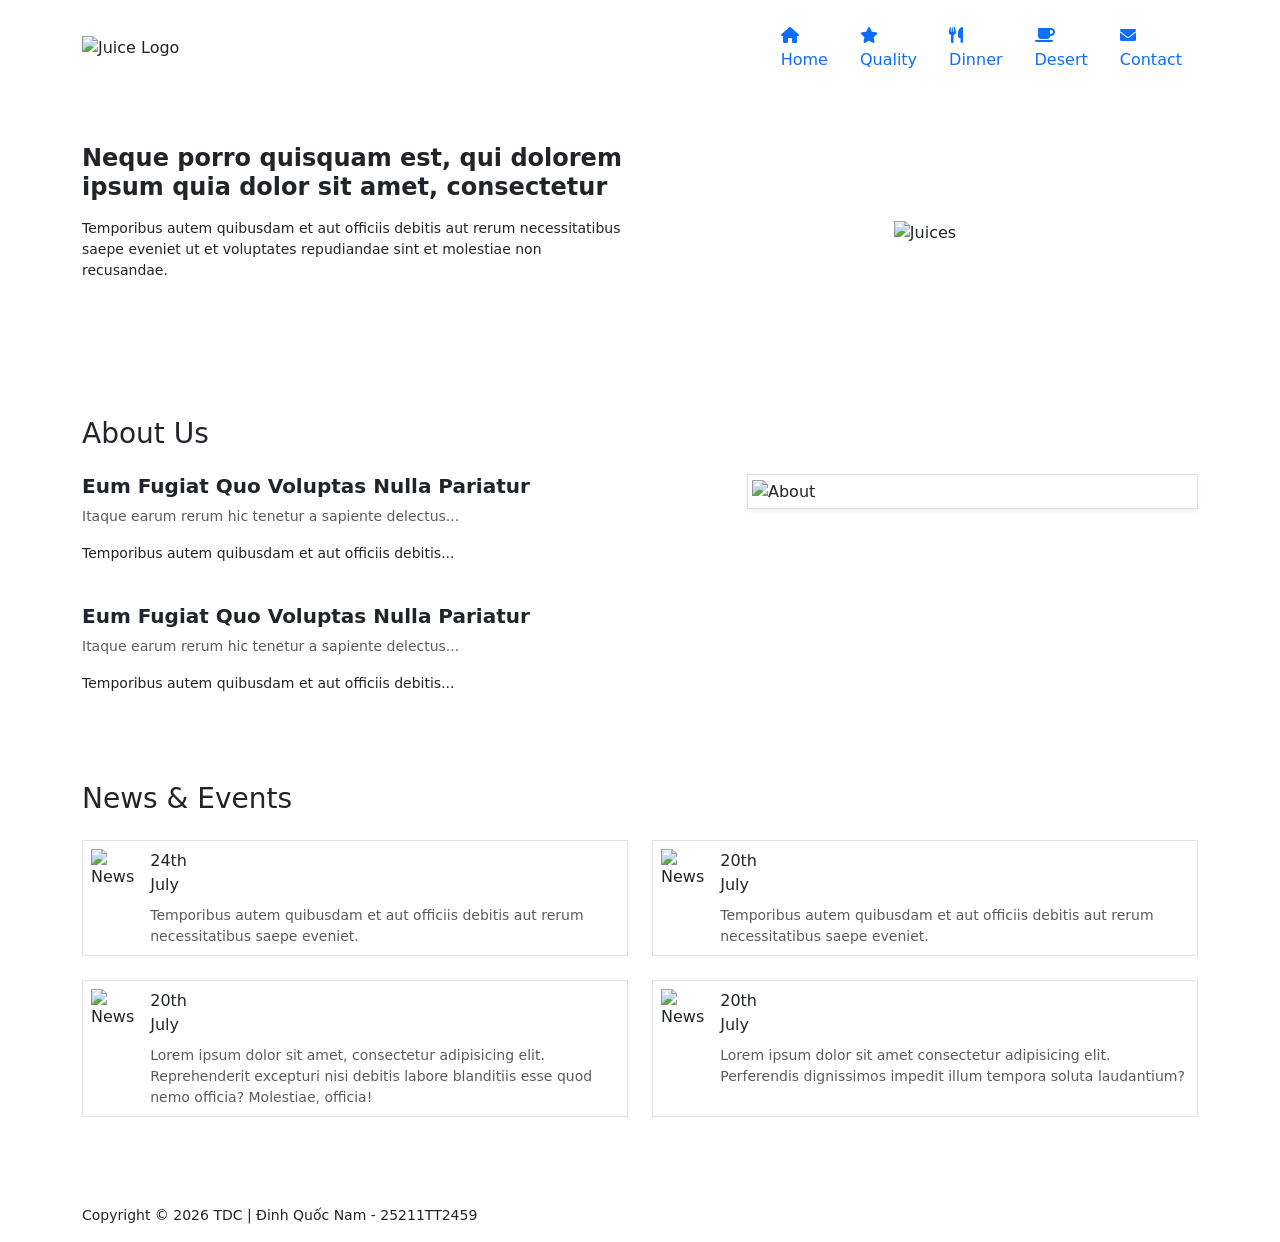
==== index.html @ fec9f252 "Add files via upload" ====
<!DOCTYPE html>
<html lang="vi">
<head>
    <meta charset="UTF-8">
    <meta name="viewport" content="width=device-width, initial-scale=1.0">
    <title>Juice Website Fixed</title>
    <link href="https://cdn.jsdelivr.net/npm/bootstrap@5.3.0/dist/css/bootstrap.min.css" rel="stylesheet">
    <link rel="stylesheet" href="https://cdnjs.cloudflare.com/ajax/libs/font-awesome/6.0.0/css/all.min.css">
    <link rel="stylesheet" href="public/css/demo.css">
</head>
<body>

    <header class="py-3">
        <div class="container d-flex justify-content-between align-items-center">
            <img src="public/images/logo.png" alt="Juice Logo" class="logo-img">
            
            <nav class="d-none d-md-block">
                <ul class="nav">
                    <li class="nav-item"><a href="#" class="nav-link nav-box active"><i class="fas fa-home"></i><br>Home</a></li>
                    <li class="nav-item"><a href="#" class="nav-link nav-box"><i class="fas fa-star"></i><br>Quality</a></li>
                    <li class="nav-item"><a href="#" class="nav-link nav-box"><i class="fas fa-utensils"></i><br>Dinner</a></li>
                    <li class="nav-item"><a href="#" class="nav-link nav-box"><i class="fas fa-coffee"></i><br>Desert</a></li>
                    <li class="nav-item"><a href="#" class="nav-link nav-box"><i class="fas fa-envelope"></i><br>Contact</a></li>
                </ul>
            </nav>
            <button class="navbar-toggler d-md-none border p-2">
                <span class="navbar-toggler-icon"></span>
            </button>
        </div>
    </header>

    <section class="hero-section py-5">
        <div class="container">
            <div class="row align-items-center justify-content-center">
                <div class="col-12 col-lg-6 mb-4">
                    <div class="hero-white-card">
                        <h2 class="orange-text fw-bold h4">Neque porro quisquam est, qui dolorem ipsum quia dolor sit amet, consectetur</h2>
                        <p class="text-dark small mt-3">Temporibus autem quibusdam et aut officiis debitis aut rerum necessitatibus saepe eveniet ut et voluptates repudiandae sint et molestiae non recusandae.</p>
                    </div>
                </div>
                <div class="col-12 col-lg-6 text-center">
                    <img src="public/images/banner.png" alt="Juices" class="img-fluid hero-img-main">
                </div>
            </div>
        </div>
    </section>

    <section class="container py-5">
        <h3 class="section-title mb-4">About Us</h3>
        <div class="row g-4">
            <div class="col-12 col-md-7">
                <div class="about-content">
                    <h5 class="fw-bold">Eum Fugiat Quo Voluptas Nulla Pariatur</h5>
                    <p class="small text-muted">Itaque earum rerum hic tenetur a sapiente delectus...</p>
                    <p class="small orange-text">Temporibus autem quibusdam et aut officiis debitis...</p>
                    <br>
                    <h5 class="fw-bold">Eum Fugiat Quo Voluptas Nulla Pariatur</h5>
                    <p class="small text-muted">Itaque earum rerum hic tenetur a sapiente delectus...</p>
                    <p class="small orange-text">Temporibus autem quibusdam et aut officiis debitis...</p>
                </div>
            </div>
            <div class="col-12 col-md-5">
                <div class="border p-1 bg-white shadow-sm">
                    <img src="public/images/1.jpg" class="img-fluid w-100" alt="About">
                </div>
            </div>
        </div>
    </section>

   <section class="container py-4">
        <h3 class="section-title mb-4">News & Events</h3>
        <div class="row g-4">
            <div class="col-12 col-md-6">
                <div class="news-card d-flex border p-2 h-100">
                    <img src="public/images/8.jpg" class="news-thumb me-3" alt="News">
                    <div>
                        <div class="date-badge">24th <br> July</div>
                        <p class="small text-muted mt-2 mb-0">Temporibus autem quibusdam et aut officiis debitis aut rerum necessitatibus saepe eveniet.</p>
                    </div>
                </div>
            </div>
            <div class="col-12 col-md-6">
                <div class="news-card d-flex border p-2 h-100">
                    <img src="public/images/9.jpg" class="news-thumb me-3" alt="News">
                    <div>
                        <div class="date-badge">20th <br> July</div>
                        <p class="small text-muted mt-2 mb-0">Temporibus autem quibusdam et aut officiis debitis aut rerum necessitatibus saepe eveniet.</p>
                    </div>
                </div>
            </div>
             <div class="col-12 col-md-6">
                <div class="news-card d-flex border p-2 h-100">
                    <img src="public/images/10.jpg" class="news-thumb me-3" alt="News">
                    <div>
                        <div class="date-badge">20th <br> July</div>
                        <p class="small text-muted mt-2 mb-0">Lorem ipsum dolor sit amet, consectetur adipisicing elit. Reprehenderit excepturi nisi debitis labore blanditiis esse quod nemo officia? Molestiae, officia!</p>
                    </div>
                </div>
            </div>
             <div class="col-12 col-md-6">
                <div class="news-card d-flex border p-2 h-100">
                    <img src="public/images/7.jpg" class="news-thumb me-3" alt="News">
                    <div>
                        <div class="date-badge">20th <br> July</div>
                        <p class="small text-muted mt-2 mb-0">Lorem ipsum dolor sit amet consectetur adipisicing elit. Perferendis dignissimos impedit illum tempora soluta laudantium?</p>
                    </div>
                </div>
            </div>
        </div>
    </section>

    <footer class="footer-custom mt-5">
        <div class="container py-3">
            <p class="m-0 small">Copyright © 2026 TDC | Đinh Quốc Nam  - 25211TT2459</p>
        </div>
    </footer>

</body>
</html>
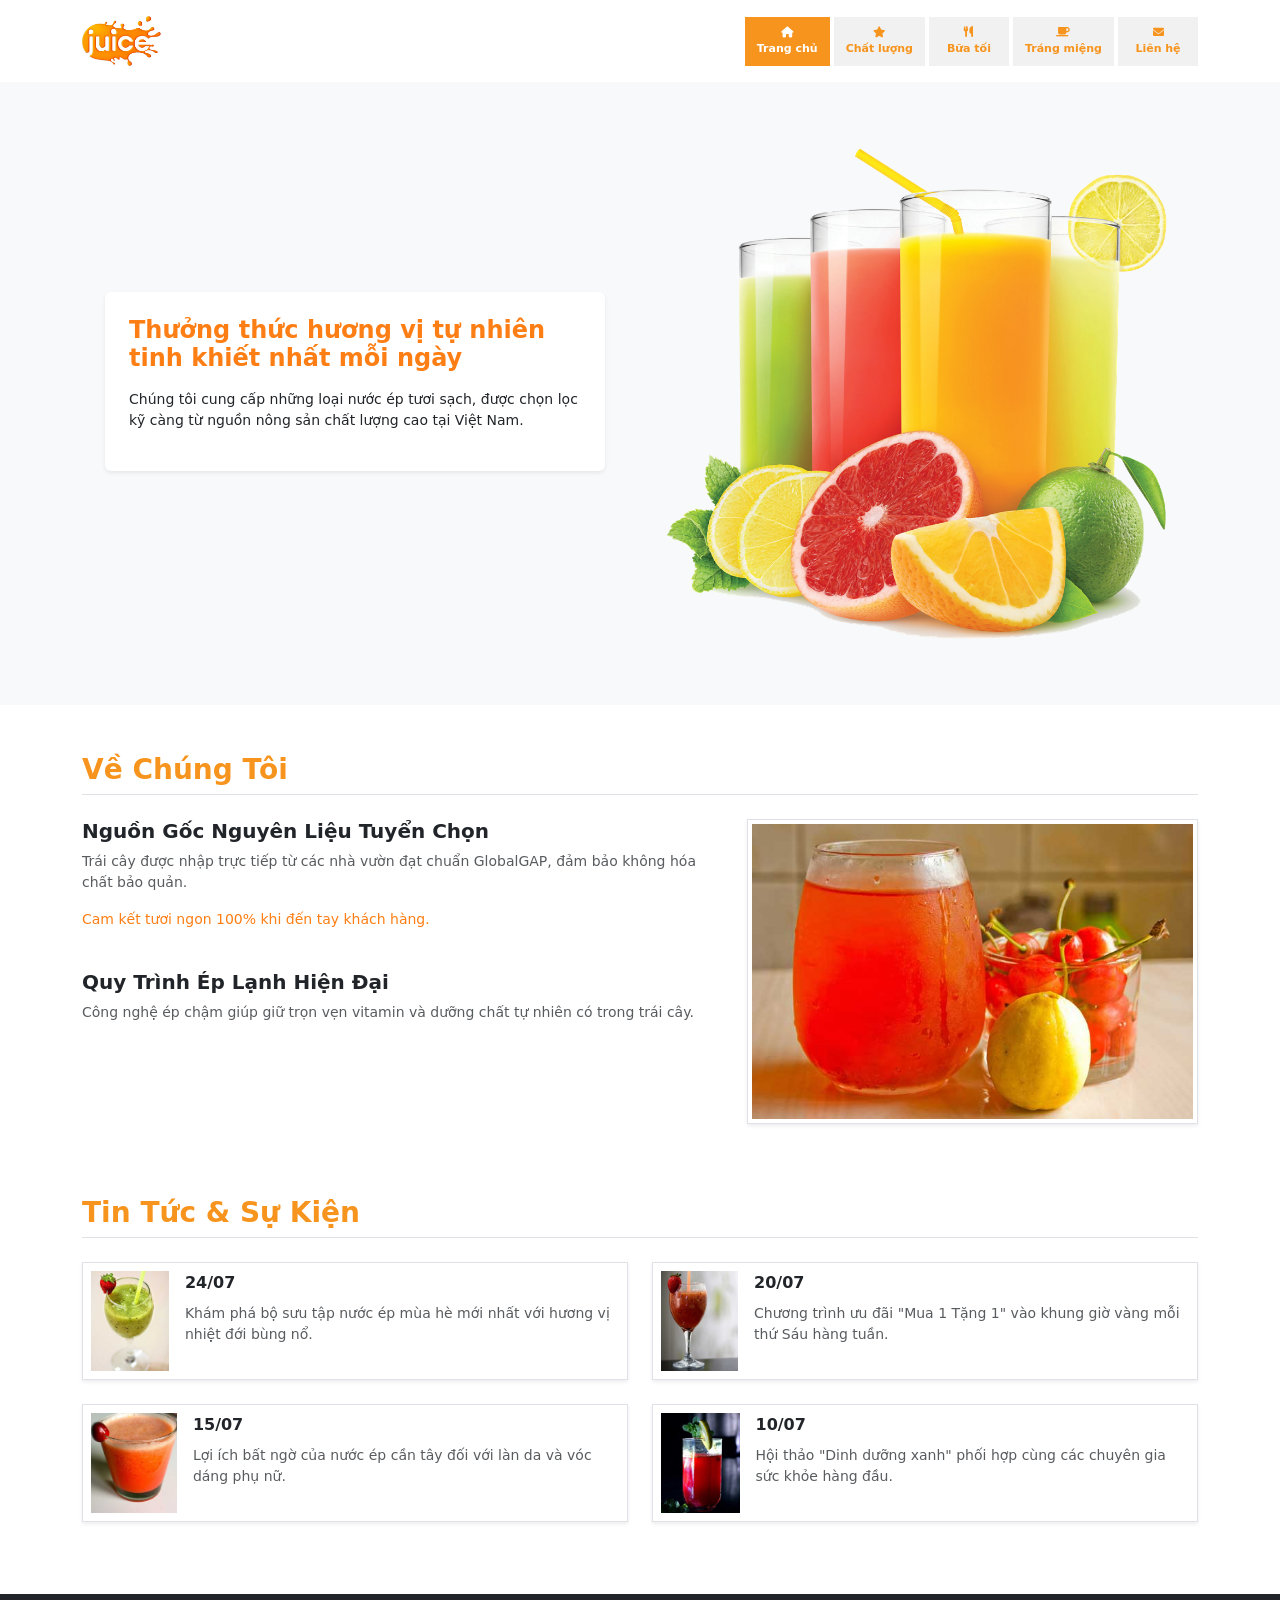
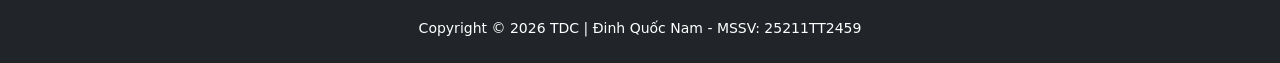
==== commit e9a66189: "Update index.html" ====
--- a/index.html
+++ b/index.html
@@ -3,24 +3,27 @@
 <head>
     <meta charset="UTF-8">
     <meta name="viewport" content="width=device-width, initial-scale=1.0">
-    <title>Juice Website Fixed</title>
+    <title>Juice Website - Đinh Quốc Nam</title>
+    <!-- Link CSS từ CDN và file cá nhân -->
     <link href="https://cdn.jsdelivr.net/npm/bootstrap@5.3.0/dist/css/bootstrap.min.css" rel="stylesheet">
     <link rel="stylesheet" href="https://cdnjs.cloudflare.com/ajax/libs/font-awesome/6.0.0/css/all.min.css">
-    <link rel="stylesheet" href="public/css/demo.css">
+    <!-- Đã sửa: Gọi trực tiếp demo.css vì file nằm ở thư mục gốc -->
+    <link rel="stylesheet" href="demo.css">
 </head>
 <body>
 
     <header class="py-3">
         <div class="container d-flex justify-content-between align-items-center">
-            <img src="public/images/logo.png" alt="Juice Logo" class="logo-img">
+            <!-- Đã sửa: Đường dẫn logo.png -->
+            <img src="logo.png" alt="Juice Logo" class="logo-img" style="max-height: 50px;">
             
             <nav class="d-none d-md-block">
                 <ul class="nav">
-                    <li class="nav-item"><a href="#" class="nav-link nav-box active"><i class="fas fa-home"></i><br>Home</a></li>
-                    <li class="nav-item"><a href="#" class="nav-link nav-box"><i class="fas fa-star"></i><br>Quality</a></li>
-                    <li class="nav-item"><a href="#" class="nav-link nav-box"><i class="fas fa-utensils"></i><br>Dinner</a></li>
-                    <li class="nav-item"><a href="#" class="nav-link nav-box"><i class="fas fa-coffee"></i><br>Desert</a></li>
-                    <li class="nav-item"><a href="#" class="nav-link nav-box"><i class="fas fa-envelope"></i><br>Contact</a></li>
+                    <li class="nav-item"><a href="#" class="nav-link nav-box active"><i class="fas fa-home"></i><br>Trang chủ</a></li>
+                    <li class="nav-item"><a href="#" class="nav-link nav-box"><i class="fas fa-star"></i><br>Chất lượng</a></li>
+                    <li class="nav-item"><a href="#" class="nav-link nav-box"><i class="fas fa-utensils"></i><br>Bữa tối</a></li>
+                    <li class="nav-item"><a href="#" class="nav-link nav-box"><i class="fas fa-coffee"></i><br>Tráng miệng</a></li>
+                    <li class="nav-item"><a href="#" class="nav-link nav-box"><i class="fas fa-envelope"></i><br>Liên hệ</a></li>
                 </ul>
             </nav>
             <button class="navbar-toggler d-md-none border p-2">
@@ -29,91 +32,96 @@
         </div>
     </header>
 
-    <section class="hero-section py-5">
+    <section class="hero-section py-5" style="background-color: #f8f9fa;">
         <div class="container">
             <div class="row align-items-center justify-content-center">
                 <div class="col-12 col-lg-6 mb-4">
-                    <div class="hero-white-card">
-                        <h2 class="orange-text fw-bold h4">Neque porro quisquam est, qui dolorem ipsum quia dolor sit amet, consectetur</h2>
-                        <p class="text-dark small mt-3">Temporibus autem quibusdam et aut officiis debitis aut rerum necessitatibus saepe eveniet ut et voluptates repudiandae sint et molestiae non recusandae.</p>
+                    <div class="hero-white-card p-4 shadow-sm bg-white rounded">
+                        <h2 class="orange-text fw-bold h4" style="color: #fd7e14;">Thưởng thức hương vị tự nhiên tinh khiết nhất mỗi ngày</h2>
+                        <p class="text-dark small mt-3">Chúng tôi cung cấp những loại nước ép tươi sạch, được chọn lọc kỹ càng từ nguồn nông sản chất lượng cao tại Việt Nam.</p>
                     </div>
                 </div>
                 <div class="col-12 col-lg-6 text-center">
-                    <img src="public/images/banner.png" alt="Juices" class="img-fluid hero-img-main">
+                    <!-- Đã sửa: Đường dẫn banner.png -->
+                    <img src="banner.png" alt="Juices Banner" class="img-fluid hero-img-main">
                 </div>
             </div>
         </div>
     </section>
 
     <section class="container py-5">
-        <h3 class="section-title mb-4">About Us</h3>
+        <h3 class="section-title mb-4 border-bottom pb-2">Về Chúng Tôi</h3>
         <div class="row g-4">
             <div class="col-12 col-md-7">
                 <div class="about-content">
-                    <h5 class="fw-bold">Eum Fugiat Quo Voluptas Nulla Pariatur</h5>
-                    <p class="small text-muted">Itaque earum rerum hic tenetur a sapiente delectus...</p>
-                    <p class="small orange-text">Temporibus autem quibusdam et aut officiis debitis...</p>
+                    <h5 class="fw-bold">Nguồn Gốc Nguyên Liệu Tuyển Chọn</h5>
+                    <p class="small text-muted">Trái cây được nhập trực tiếp từ các nhà vườn đạt chuẩn GlobalGAP, đảm bảo không hóa chất bảo quản.</p>
+                    <p class="small orange-text" style="color: #fd7e14;">Cam kết tươi ngon 100% khi đến tay khách hàng.</p>
                     <br>
-                    <h5 class="fw-bold">Eum Fugiat Quo Voluptas Nulla Pariatur</h5>
-                    <p class="small text-muted">Itaque earum rerum hic tenetur a sapiente delectus...</p>
-                    <p class="small orange-text">Temporibus autem quibusdam et aut officiis debitis...</p>
+                    <h5 class="fw-bold">Quy Trình Ép Lạnh Hiện Đại</h5>
+                    <p class="small text-muted">Công nghệ ép chậm giúp giữ trọn vẹn vitamin và dưỡng chất tự nhiên có trong trái cây.</p>
                 </div>
             </div>
             <div class="col-12 col-md-5">
                 <div class="border p-1 bg-white shadow-sm">
-                    <img src="public/images/1.jpg" class="img-fluid w-100" alt="About">
+                    <!-- Đã sửa: Đường dẫn 1.jpg -->
+                    <img src="1.jpg" class="img-fluid w-100" alt="About Juice">
                 </div>
             </div>
         </div>
     </section>
 
    <section class="container py-4">
-        <h3 class="section-title mb-4">News & Events</h3>
+        <h3 class="section-title mb-4 border-bottom pb-2">Tin Tức & Sự Kiện</h3>
         <div class="row g-4">
+            <!-- News Item 1 -->
             <div class="col-12 col-md-6">
-                <div class="news-card d-flex border p-2 h-100">
-                    <img src="public/images/8.jpg" class="news-thumb me-3" alt="News">
+                <div class="news-card d-flex border p-2 h-100 shadow-sm">
+                    <img src="8.jpg" class="news-thumb me-3" alt="News" style="width: 100px; height: 100px; object-fit: cover;">
                     <div>
-                        <div class="date-badge">24th <br> July</div>
-                        <p class="small text-muted mt-2 mb-0">Temporibus autem quibusdam et aut officiis debitis aut rerum necessitatibus saepe eveniet.</p>
+                        <div class="date-badge fw-bold text-orange">24/07</div>
+                        <p class="small text-muted mt-2 mb-0">Khám phá bộ sưu tập nước ép mùa hè mới nhất với hương vị nhiệt đới bùng nổ.</p>
                     </div>
                 </div>
             </div>
+            <!-- News Item 2 -->
             <div class="col-12 col-md-6">
-                <div class="news-card d-flex border p-2 h-100">
-                    <img src="public/images/9.jpg" class="news-thumb me-3" alt="News">
+                <div class="news-card d-flex border p-2 h-100 shadow-sm">
+                    <img src="9.jpg" class="news-thumb me-3" alt="News" style="width: 100px; height: 100px; object-fit: cover;">
                     <div>
-                        <div class="date-badge">20th <br> July</div>
-                        <p class="small text-muted mt-2 mb-0">Temporibus autem quibusdam et aut officiis debitis aut rerum necessitatibus saepe eveniet.</p>
+                        <div class="date-badge fw-bold text-orange">20/07</div>
+                        <p class="small text-muted mt-2 mb-0">Chương trình ưu đãi "Mua 1 Tặng 1" vào khung giờ vàng mỗi thứ Sáu hàng tuần.</p>
                     </div>
                 </div>
             </div>
+             <!-- News Item 3 -->
              <div class="col-12 col-md-6">
-                <div class="news-card d-flex border p-2 h-100">
-                    <img src="public/images/10.jpg" class="news-thumb me-3" alt="News">
+                <div class="news-card d-flex border p-2 h-100 shadow-sm">
+                    <img src="10.jpg" class="news-thumb me-3" alt="News" style="width: 100px; height: 100px; object-fit: cover;">
                     <div>
-                        <div class="date-badge">20th <br> July</div>
-                        <p class="small text-muted mt-2 mb-0">Lorem ipsum dolor sit amet, consectetur adipisicing elit. Reprehenderit excepturi nisi debitis labore blanditiis esse quod nemo officia? Molestiae, officia!</p>
+                        <div class="date-badge fw-bold text-orange">15/07</div>
+                        <p class="small text-muted mt-2 mb-0">Lợi ích bất ngờ của nước ép cần tây đối với làn da và vóc dáng phụ nữ.</p>
                     </div>
                 </div>
             </div>
+             <!-- News Item 4 -->
              <div class="col-12 col-md-6">
-                <div class="news-card d-flex border p-2 h-100">
-                    <img src="public/images/7.jpg" class="news-thumb me-3" alt="News">
+                <div class="news-card d-flex border p-2 h-100 shadow-sm">
+                    <img src="7.jpg" class="news-thumb me-3" alt="News" style="width: 100px; height: 100px; object-fit: cover;">
                     <div>
-                        <div class="date-badge">20th <br> July</div>
-                        <p class="small text-muted mt-2 mb-0">Lorem ipsum dolor sit amet consectetur adipisicing elit. Perferendis dignissimos impedit illum tempora soluta laudantium?</p>
+                        <div class="date-badge fw-bold text-orange">10/07</div>
+                        <p class="small text-muted mt-2 mb-0">Hội thảo "Dinh dưỡng xanh" phối hợp cùng các chuyên gia sức khỏe hàng đầu.</p>
                     </div>
                 </div>
             </div>
         </div>
     </section>
 
-    <footer class="footer-custom mt-5">
-        <div class="container py-3">
-            <p class="m-0 small">Copyright © 2026 TDC | Đinh Quốc Nam  - 25211TT2459</p>
+    <footer class="footer-custom mt-5 bg-dark text-white text-center py-4">
+        <div class="container">
+            <p class="m-0 small">Copyright © 2026 TDC | Đinh Quốc Nam - MSSV: 25211TT2459</p>
         </div>
     </footer>
 
 </body>
-</html>+</html>
--- a/demo.css
+++ b/demo.css
@@ -0,0 +1,91 @@
+:root {
+    --orange: #f7941d;
+    --green: #21a038;
+}
+
+body {
+    overflow-x: hidden;
+}
+
+/* Header */
+.logo-img { height: 50px; }
+.nav-box {
+    background-color: #f1f1f1;
+    color: var(--orange) !important;
+    text-align: center;
+    margin-left: 4px;
+    padding: 8px 12px !important;
+    font-size: 11px;
+    font-weight: bold;
+    min-width: 80px;
+}
+.nav-box.active {
+    background-color: var(--orange);
+    color: white !important;
+}
+
+/* Hero Section quan trọng nhất */
+.hero-section {
+    background-color: var(--orange);
+}
+
+.hero-white-card {
+    background: white;
+    padding: 30px;
+    /* Bo góc kiểu quả trứng như mẫu */
+    border-radius: 80px 80px 80px 0; 
+    max-width: 500px; /* Khống chế không cho nó quá rộng */
+    margin: 0 auto;  /* Căn giữa */
+}
+
+.orange-text { color: var(--orange); }
+
+/* Section Title */
+.section-title {
+    color: var(--orange);
+    border-bottom: 2px solid #eee;
+    padding-bottom: 10px;
+    font-weight: bold;
+}
+
+/* News & Events */
+.news-img {
+    width: 120px;
+    height: 120px;
+    object-fit: cover;
+    padding: 3px;
+}
+
+.date-tag {
+    background-color: #ccc;
+    color: white;
+    font-weight: bold;
+    text-align: center;
+    padding: 5px 15px;
+    display: inline-block;
+    font-size: 12px;
+}
+
+/* Footer */
+.footer-custom {
+    background-color: var(--green);
+    color: white;
+}
+
+/* KHI THU NHỎ (MOBILE) */
+@media (max-width: 768px) {
+    .hero-white-card {
+        border-radius: 40px;
+        padding: 20px;
+        text-align: center;
+    }
+    .news-card {
+        flex-direction: column; /* Trên mobile, ảnh nằm trên chữ */
+        text-align: center;
+    }
+    .news-img {
+        width: 100%;
+        height: auto;
+        margin-bottom: 15px;
+    }
+}
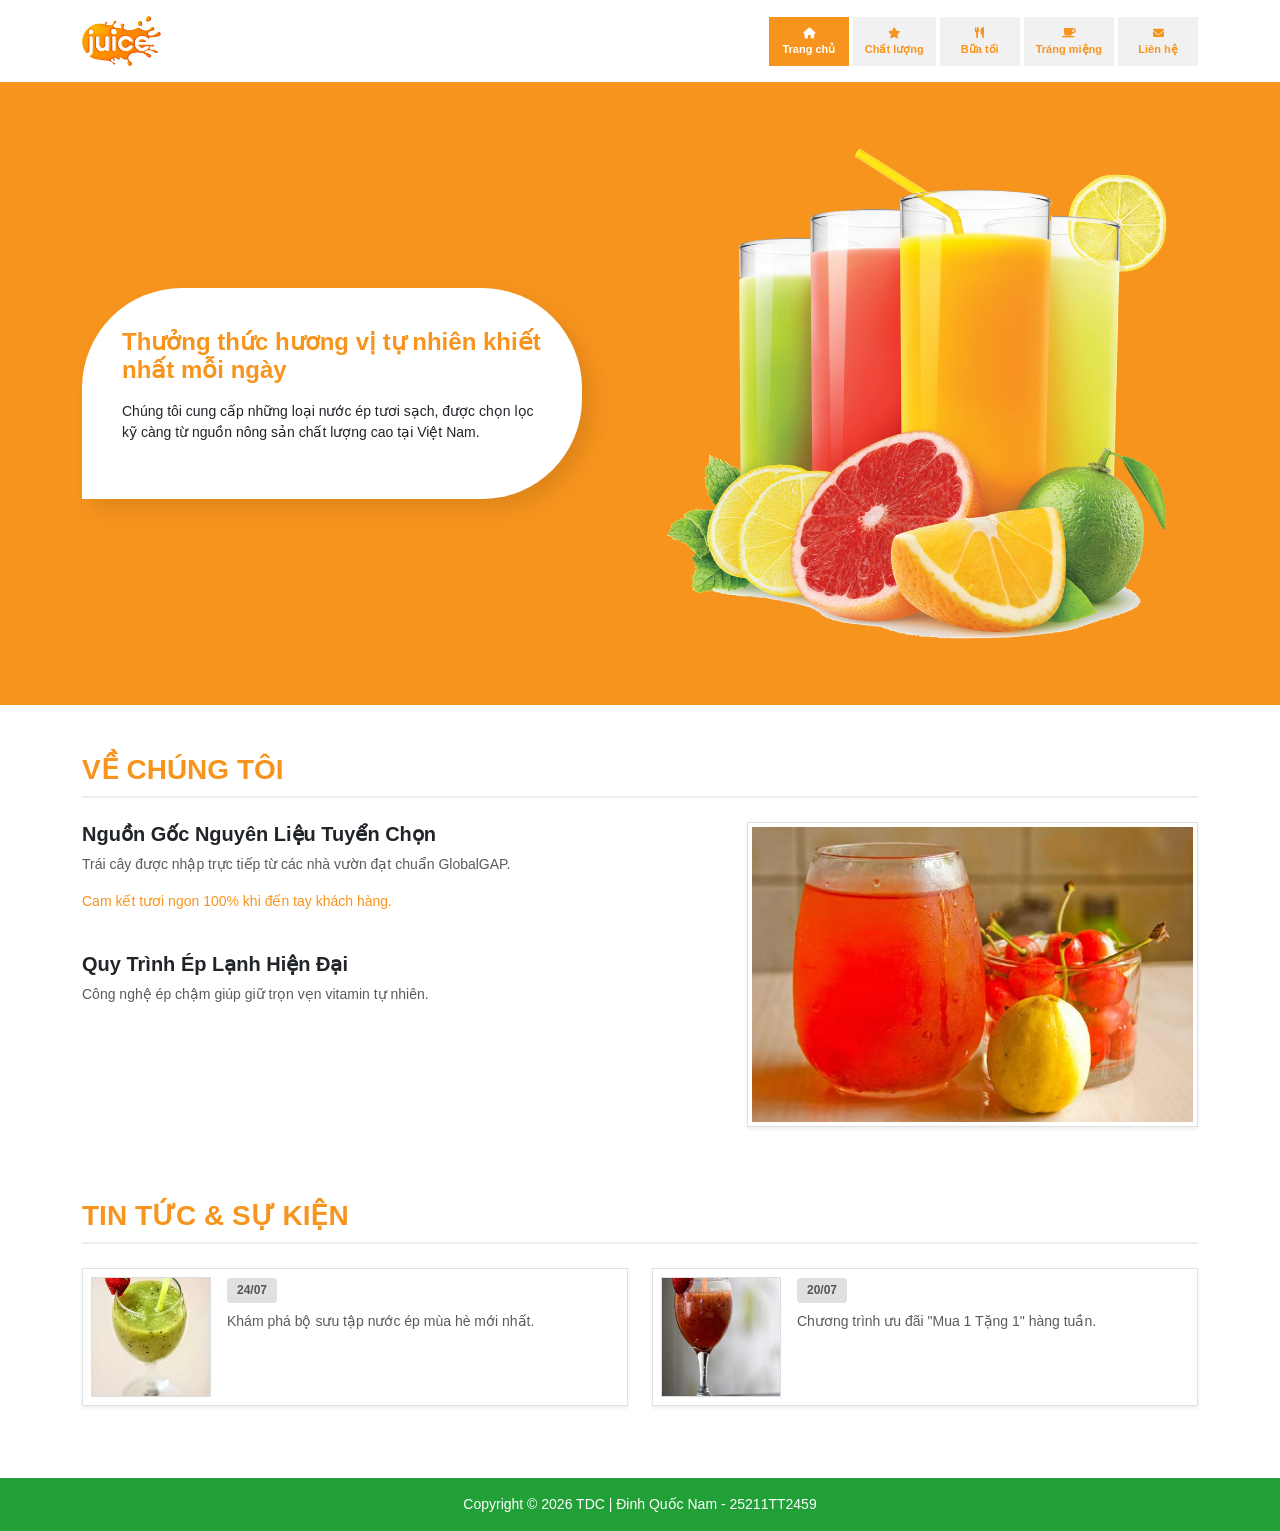
==== commit a75af8bc: "Update index.html" ====
--- a/index.html
+++ b/index.html
@@ -2,22 +2,19 @@
 <html lang="vi">
 <head>
     <meta charset="UTF-8">
-    <meta name="viewport" content="width=device-width, initial-scale=1.0">
+    <!-- Đã xóa meta viewport để giữ giao diện laptop trên mobile -->
     <title>Juice Website - Đinh Quốc Nam</title>
-    <!-- Link CSS từ CDN và file cá nhân -->
     <link href="https://cdn.jsdelivr.net/npm/bootstrap@5.3.0/dist/css/bootstrap.min.css" rel="stylesheet">
     <link rel="stylesheet" href="https://cdnjs.cloudflare.com/ajax/libs/font-awesome/6.0.0/css/all.min.css">
-    <!-- Đã sửa: Gọi trực tiếp demo.css vì file nằm ở thư mục gốc -->
     <link rel="stylesheet" href="demo.css">
 </head>
 <body>
 
     <header class="py-3">
         <div class="container d-flex justify-content-between align-items-center">
-            <!-- Đã sửa: Đường dẫn logo.png -->
-            <img src="logo.png" alt="Juice Logo" class="logo-img" style="max-height: 50px;">
+            <img src="logo.png" alt="Juice Logo" class="logo-img">
             
-            <nav class="d-none d-md-block">
+            <nav>
                 <ul class="nav">
                     <li class="nav-item"><a href="#" class="nav-link nav-box active"><i class="fas fa-home"></i><br>Trang chủ</a></li>
                     <li class="nav-item"><a href="#" class="nav-link nav-box"><i class="fas fa-star"></i><br>Chất lượng</a></li>
@@ -26,23 +23,19 @@
                     <li class="nav-item"><a href="#" class="nav-link nav-box"><i class="fas fa-envelope"></i><br>Liên hệ</a></li>
                 </ul>
             </nav>
-            <button class="navbar-toggler d-md-none border p-2">
-                <span class="navbar-toggler-icon"></span>
-            </button>
         </div>
     </header>
 
-    <section class="hero-section py-5" style="background-color: #f8f9fa;">
+    <section class="hero-section py-5">
         <div class="container">
-            <div class="row align-items-center justify-content-center">
-                <div class="col-12 col-lg-6 mb-4">
-                    <div class="hero-white-card p-4 shadow-sm bg-white rounded">
-                        <h2 class="orange-text fw-bold h4" style="color: #fd7e14;">Thưởng thức hương vị tự nhiên tinh khiết nhất mỗi ngày</h2>
+            <div class="row align-items-center">
+                <div class="col-6">
+                    <div class="hero-white-card">
+                        <h2 class="orange-text fw-bold h4">Thưởng thức hương vị tự nhiên khiết nhất mỗi ngày</h2>
                         <p class="text-dark small mt-3">Chúng tôi cung cấp những loại nước ép tươi sạch, được chọn lọc kỹ càng từ nguồn nông sản chất lượng cao tại Việt Nam.</p>
                     </div>
                 </div>
-                <div class="col-12 col-lg-6 text-center">
-                    <!-- Đã sửa: Đường dẫn banner.png -->
+                <div class="col-6 text-center">
                     <img src="banner.png" alt="Juices Banner" class="img-fluid hero-img-main">
                 </div>
             </div>
@@ -50,21 +43,20 @@
     </section>
 
     <section class="container py-5">
-        <h3 class="section-title mb-4 border-bottom pb-2">Về Chúng Tôi</h3>
+        <h3 class="section-title mb-4">Về Chúng Tôi</h3>
         <div class="row g-4">
-            <div class="col-12 col-md-7">
+            <div class="col-7">
                 <div class="about-content">
                     <h5 class="fw-bold">Nguồn Gốc Nguyên Liệu Tuyển Chọn</h5>
-                    <p class="small text-muted">Trái cây được nhập trực tiếp từ các nhà vườn đạt chuẩn GlobalGAP, đảm bảo không hóa chất bảo quản.</p>
-                    <p class="small orange-text" style="color: #fd7e14;">Cam kết tươi ngon 100% khi đến tay khách hàng.</p>
+                    <p class="small text-muted">Trái cây được nhập trực tiếp từ các nhà vườn đạt chuẩn GlobalGAP.</p>
+                    <p class="small orange-text">Cam kết tươi ngon 100% khi đến tay khách hàng.</p>
                     <br>
                     <h5 class="fw-bold">Quy Trình Ép Lạnh Hiện Đại</h5>
-                    <p class="small text-muted">Công nghệ ép chậm giúp giữ trọn vẹn vitamin và dưỡng chất tự nhiên có trong trái cây.</p>
+                    <p class="small text-muted">Công nghệ ép chậm giúp giữ trọn vẹn vitamin tự nhiên.</p>
                 </div>
             </div>
-            <div class="col-12 col-md-5">
+            <div class="col-5">
                 <div class="border p-1 bg-white shadow-sm">
-                    <!-- Đã sửa: Đường dẫn 1.jpg -->
                     <img src="1.jpg" class="img-fluid w-100" alt="About Juice">
                 </div>
             </div>
@@ -72,54 +64,32 @@
     </section>
 
    <section class="container py-4">
-        <h3 class="section-title mb-4 border-bottom pb-2">Tin Tức & Sự Kiện</h3>
+        <h3 class="section-title mb-4">Tin Tức & Sự Kiện</h3>
         <div class="row g-4">
-            <!-- News Item 1 -->
-            <div class="col-12 col-md-6">
+            <div class="col-6">
                 <div class="news-card d-flex border p-2 h-100 shadow-sm">
-                    <img src="8.jpg" class="news-thumb me-3" alt="News" style="width: 100px; height: 100px; object-fit: cover;">
+                    <img src="8.jpg" class="news-thumb me-3" alt="News">
                     <div>
-                        <div class="date-badge fw-bold text-orange">24/07</div>
-                        <p class="small text-muted mt-2 mb-0">Khám phá bộ sưu tập nước ép mùa hè mới nhất với hương vị nhiệt đới bùng nổ.</p>
+                        <div class="date-badge">24/07</div>
+                        <p class="small text-muted mt-2 mb-0">Khám phá bộ sưu tập nước ép mùa hè mới nhất.</p>
                     </div>
                 </div>
             </div>
-            <!-- News Item 2 -->
-            <div class="col-12 col-md-6">
+            <div class="col-6">
                 <div class="news-card d-flex border p-2 h-100 shadow-sm">
-                    <img src="9.jpg" class="news-thumb me-3" alt="News" style="width: 100px; height: 100px; object-fit: cover;">
+                    <img src="9.jpg" class="news-thumb me-3" alt="News">
                     <div>
-                        <div class="date-badge fw-bold text-orange">20/07</div>
-                        <p class="small text-muted mt-2 mb-0">Chương trình ưu đãi "Mua 1 Tặng 1" vào khung giờ vàng mỗi thứ Sáu hàng tuần.</p>
-                    </div>
-                </div>
-            </div>
-             <!-- News Item 3 -->
-             <div class="col-12 col-md-6">
-                <div class="news-card d-flex border p-2 h-100 shadow-sm">
-                    <img src="10.jpg" class="news-thumb me-3" alt="News" style="width: 100px; height: 100px; object-fit: cover;">
-                    <div>
-                        <div class="date-badge fw-bold text-orange">15/07</div>
-                        <p class="small text-muted mt-2 mb-0">Lợi ích bất ngờ của nước ép cần tây đối với làn da và vóc dáng phụ nữ.</p>
-                    </div>
-                </div>
-            </div>
-             <!-- News Item 4 -->
-             <div class="col-12 col-md-6">
-                <div class="news-card d-flex border p-2 h-100 shadow-sm">
-                    <img src="7.jpg" class="news-thumb me-3" alt="News" style="width: 100px; height: 100px; object-fit: cover;">
-                    <div>
-                        <div class="date-badge fw-bold text-orange">10/07</div>
-                        <p class="small text-muted mt-2 mb-0">Hội thảo "Dinh dưỡng xanh" phối hợp cùng các chuyên gia sức khỏe hàng đầu.</p>
+                        <div class="date-badge">20/07</div>
+                        <p class="small text-muted mt-2 mb-0">Chương trình ưu đãi "Mua 1 Tặng 1" hàng tuần.</p>
                     </div>
                 </div>
             </div>
         </div>
     </section>
 
-    <footer class="footer-custom mt-5 bg-dark text-white text-center py-4">
-        <div class="container">
-            <p class="m-0 small">Copyright © 2026 TDC | Đinh Quốc Nam - MSSV: 25211TT2459</p>
+    <footer class="footer-custom mt-5">
+        <div class="container py-3 text-center">
+            <p class="m-0 small">Copyright © 2026 TDC | Đinh Quốc Nam - 25211TT2459</p>
         </div>
     </footer>
 
--- a/demo.css
+++ b/demo.css
@@ -5,10 +5,14 @@
 
 body {
     overflow-x: hidden;
+    font-family: Arial, sans-serif; /* Thêm font để hiển thị chuyên nghiệp hơn */
 }
 
 /* Header */
-.logo-img { height: 50px; }
+.logo-img { 
+    height: 50px; 
+}
+
 .nav-box {
     background-color: #f1f1f1;
     color: var(--orange) !important;
@@ -18,27 +22,39 @@
     font-size: 11px;
     font-weight: bold;
     min-width: 80px;
+    text-decoration: none; /* Bỏ gạch chân link */
+    display: inline-block;
 }
+
+.nav-box:hover {
+    background-color: #e0e0e0;
+}
+
 .nav-box.active {
     background-color: var(--orange);
     color: white !important;
 }
 
-/* Hero Section quan trọng nhất */
+/* Hero Section */
 .hero-section {
     background-color: var(--orange);
+    min-height: 400px;
+    display: flex;
+    align-items: center;
 }
 
 .hero-white-card {
     background: white;
-    padding: 30px;
-    /* Bo góc kiểu quả trứng như mẫu */
-    border-radius: 80px 80px 80px 0; 
-    max-width: 500px; /* Khống chế không cho nó quá rộng */
-    margin: 0 auto;  /* Căn giữa */
+    padding: 40px;
+    /* Bo góc kiểu quả trứng đặc trưng */
+    border-radius: 100px 100px 100px 0; 
+    max-width: 500px;
+    box-shadow: 10px 10px 20px rgba(0,0,0,0.1);
 }
 
-.orange-text { color: var(--orange); }
+.orange-text { 
+    color: var(--orange) !important; 
+}
 
 /* Section Title */
 .section-title {
@@ -46,29 +62,33 @@
     border-bottom: 2px solid #eee;
     padding-bottom: 10px;
     font-weight: bold;
+    text-transform: uppercase;
 }
 
-/* News & Events */
-.news-img {
+/* News & Events - Sửa lại để khớp với class news-thumb trong index.html */
+.news-thumb {
     width: 120px;
     height: 120px;
     object-fit: cover;
-    padding: 3px;
+    border: 1px solid #ddd;
+    background-color: white;
 }
 
-.date-tag {
-    background-color: #ccc;
-    color: white;
+.date-badge {
+    background-color: #e0e0e0;
+    color: #555;
     font-weight: bold;
     text-align: center;
-    padding: 5px 15px;
+    padding: 5px 10px;
     display: inline-block;
     font-size: 12px;
+    line-height: 1.2;
+    border-radius: 4px;
 }
 
 /* Footer */
 .footer-custom {
-    background-color: var(--green);
+    background-color: var(--green) !important;
     color: white;
 }
 
@@ -76,16 +96,25 @@
 @media (max-width: 768px) {
     .hero-white-card {
         border-radius: 40px;
-        padding: 20px;
+        padding: 25px;
+        text-align: center;
+        margin-bottom: 20px;
+    }
+    
+    .nav-box {
+        min-width: 60px;
+        font-size: 10px;
+        padding: 5px 8px !important;
+    }
+
+    .news-card {
+        flex-direction: column;
         text-align: center;
     }
-    .news-card {
-        flex-direction: column; /* Trên mobile, ảnh nằm trên chữ */
-        text-align: center;
+    
+    .news-thumb {
+        width: 100%;
+        height: 200px;
+        margin: 0 0 15px 0 !important;
     }
-    .news-img {
-        width: 100%;
-        height: auto;
-        margin-bottom: 15px;
-    }
-}+}
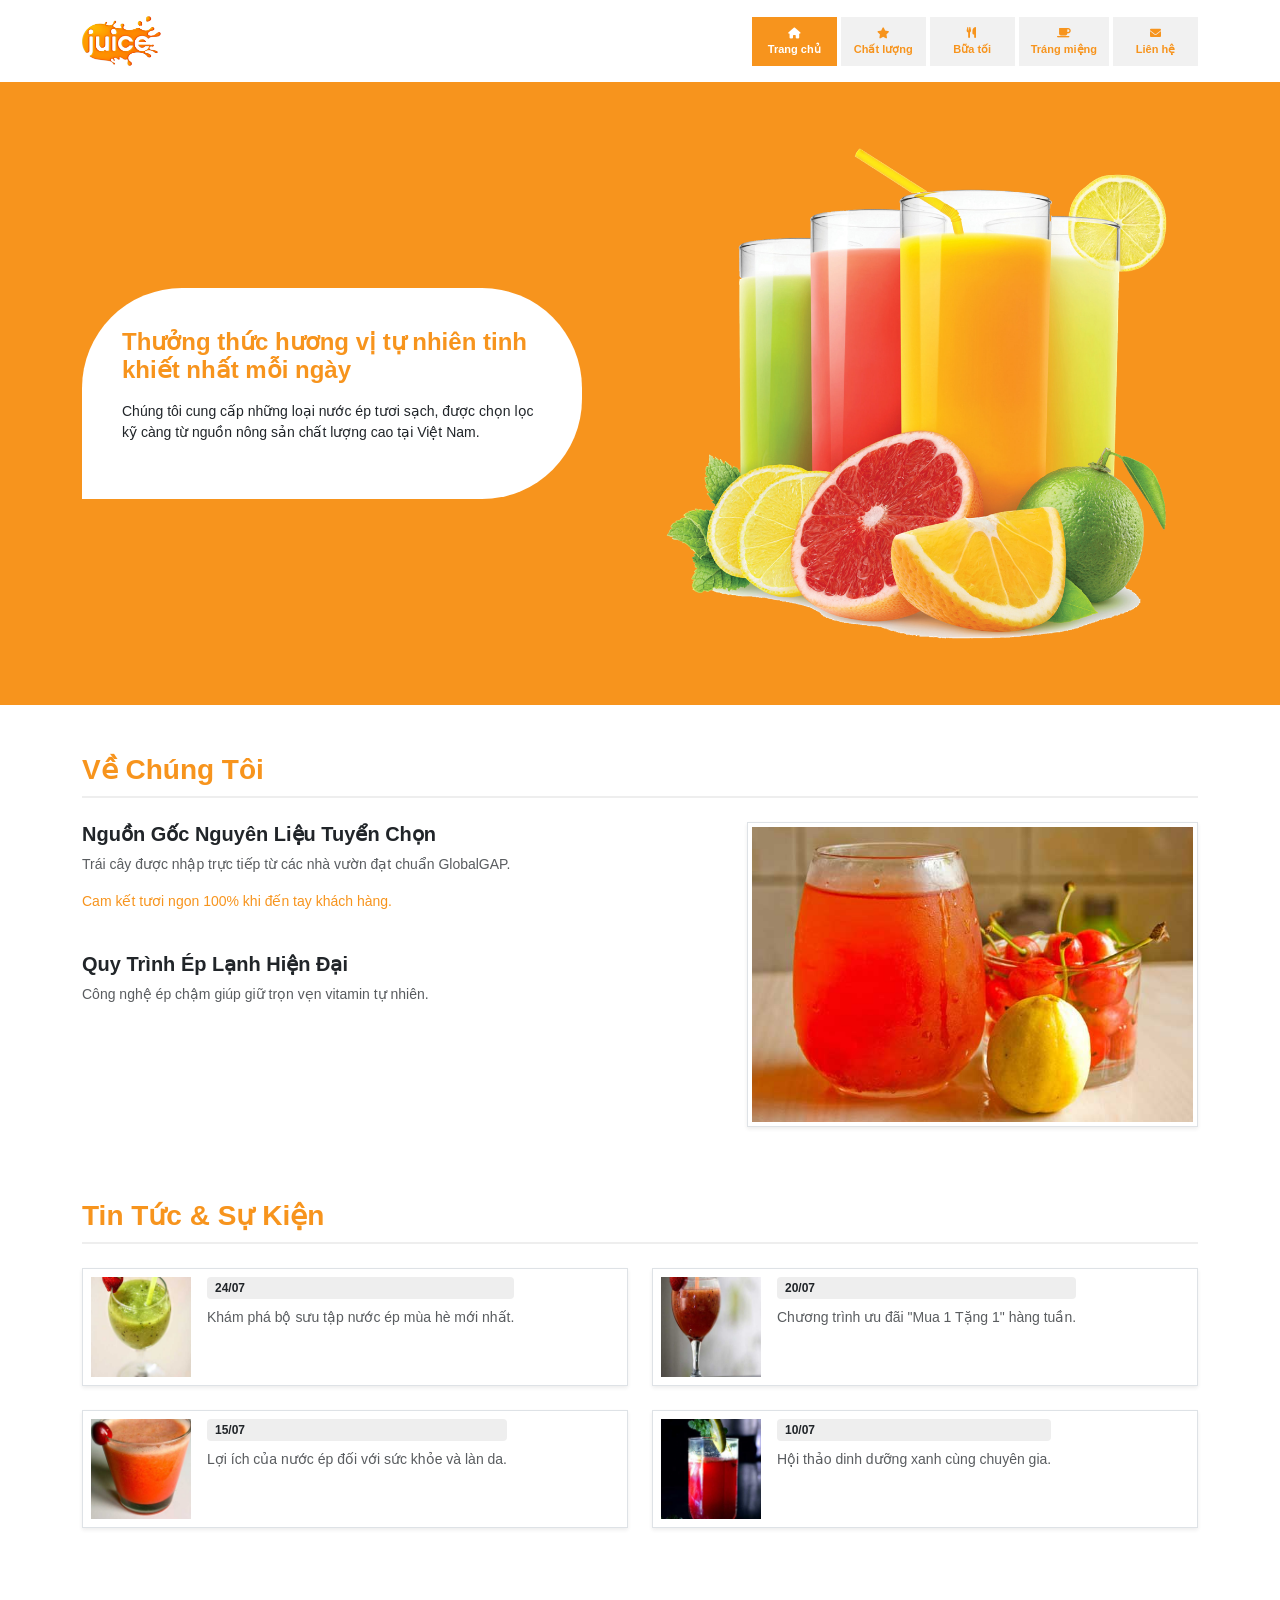
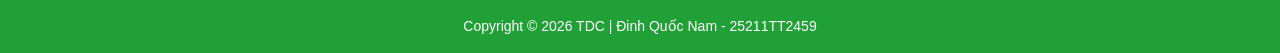
==== commit 0f68b7fd: "Update index.html" ====
--- a/index.html
+++ b/index.html
@@ -31,7 +31,7 @@
             <div class="row align-items-center">
                 <div class="col-6">
                     <div class="hero-white-card">
-                        <h2 class="orange-text fw-bold h4">Thưởng thức hương vị tự nhiên khiết nhất mỗi ngày</h2>
+                        <h2 class="orange-text fw-bold h4">Thưởng thức hương vị tự nhiên tinh khiết nhất mỗi ngày</h2>
                         <p class="text-dark small mt-3">Chúng tôi cung cấp những loại nước ép tươi sạch, được chọn lọc kỹ càng từ nguồn nông sản chất lượng cao tại Việt Nam.</p>
                     </div>
                 </div>
@@ -66,6 +66,7 @@
    <section class="container py-4">
         <h3 class="section-title mb-4">Tin Tức & Sự Kiện</h3>
         <div class="row g-4">
+            <!-- Tin tức 1 -->
             <div class="col-6">
                 <div class="news-card d-flex border p-2 h-100 shadow-sm">
                     <img src="8.jpg" class="news-thumb me-3" alt="News">
@@ -75,12 +76,33 @@
                     </div>
                 </div>
             </div>
+            <!-- Tin tức 2 -->
             <div class="col-6">
                 <div class="news-card d-flex border p-2 h-100 shadow-sm">
                     <img src="9.jpg" class="news-thumb me-3" alt="News">
                     <div>
                         <div class="date-badge">20/07</div>
                         <p class="small text-muted mt-2 mb-0">Chương trình ưu đãi "Mua 1 Tặng 1" hàng tuần.</p>
+                    </div>
+                </div>
+            </div>
+            <!-- Tin tức 3 (Đã bổ sung) -->
+            <div class="col-6">
+                <div class="news-card d-flex border p-2 h-100 shadow-sm">
+                    <img src="10.jpg" class="news-thumb me-3" alt="News">
+                    <div>
+                        <div class="date-badge">15/07</div>
+                        <p class="small text-muted mt-2 mb-0">Lợi ích của nước ép đối với sức khỏe và làn da.</p>
+                    </div>
+                </div>
+            </div>
+            <!-- Tin tức 4 (Đã bổ sung) -->
+            <div class="col-6">
+                <div class="news-card d-flex border p-2 h-100 shadow-sm">
+                    <img src="7.jpg" class="news-thumb me-3" alt="News">
+                    <div>
+                        <div class="date-badge">10/07</div>
+                        <p class="small text-muted mt-2 mb-0">Hội thảo dinh dưỡng xanh cùng chuyên gia.</p>
                     </div>
                 </div>
             </div>
--- a/demo.css
+++ b/demo.css
@@ -4,13 +4,16 @@
 }
 
 body {
-    overflow-x: hidden;
-    font-family: Arial, sans-serif; /* Thêm font để hiển thị chuyên nghiệp hơn */
+    min-width: 1100px; /* Cố định chiều rộng tối thiểu để không bị nhảy dòng */
+    overflow-x: auto;
+    font-family: Arial, sans-serif;
 }
 
 /* Header */
-.logo-img { 
-    height: 50px; 
+.logo-img { height: 50px; }
+
+.nav {
+    display: flex !important; /* Luôn hiển thị hàng ngang */
 }
 
 .nav-box {
@@ -21,13 +24,8 @@
     padding: 8px 12px !important;
     font-size: 11px;
     font-weight: bold;
-    min-width: 80px;
-    text-decoration: none; /* Bỏ gạch chân link */
-    display: inline-block;
-}
-
-.nav-box:hover {
-    background-color: #e0e0e0;
+    min-width: 85px;
+    text-decoration: none;
 }
 
 .nav-box.active {
@@ -38,23 +36,17 @@
 /* Hero Section */
 .hero-section {
     background-color: var(--orange);
-    min-height: 400px;
-    display: flex;
-    align-items: center;
+    padding: 60px 0;
 }
 
 .hero-white-card {
     background: white;
     padding: 40px;
-    /* Bo góc kiểu quả trứng đặc trưng */
-    border-radius: 100px 100px 100px 0; 
+    border-radius: 100px 100px 100px 0; /* Giữ hình quả trứng */
     max-width: 500px;
-    box-shadow: 10px 10px 20px rgba(0,0,0,0.1);
 }
 
-.orange-text { 
-    color: var(--orange) !important; 
-}
+.orange-text { color: var(--orange) !important; }
 
 /* Section Title */
 .section-title {
@@ -62,59 +54,25 @@
     border-bottom: 2px solid #eee;
     padding-bottom: 10px;
     font-weight: bold;
-    text-transform: uppercase;
 }
 
-/* News & Events - Sửa lại để khớp với class news-thumb trong index.html */
+/* News & Events */
 .news-thumb {
-    width: 120px;
-    height: 120px;
+    width: 100px;
+    height: 100px;
     object-fit: cover;
-    border: 1px solid #ddd;
-    background-color: white;
 }
 
 .date-badge {
-    background-color: #e0e0e0;
-    color: #555;
+    background-color: #eee;
+    padding: 2px 8px;
+    font-size: 12px;
     font-weight: bold;
-    text-align: center;
-    padding: 5px 10px;
-    display: inline-block;
-    font-size: 12px;
-    line-height: 1.2;
     border-radius: 4px;
 }
 
 /* Footer */
 .footer-custom {
-    background-color: var(--green) !important;
+    background-color: var(--green);
     color: white;
 }
-
-/* KHI THU NHỎ (MOBILE) */
-@media (max-width: 768px) {
-    .hero-white-card {
-        border-radius: 40px;
-        padding: 25px;
-        text-align: center;
-        margin-bottom: 20px;
-    }
-    
-    .nav-box {
-        min-width: 60px;
-        font-size: 10px;
-        padding: 5px 8px !important;
-    }
-
-    .news-card {
-        flex-direction: column;
-        text-align: center;
-    }
-    
-    .news-thumb {
-        width: 100%;
-        height: 200px;
-        margin: 0 0 15px 0 !important;
-    }
-}
